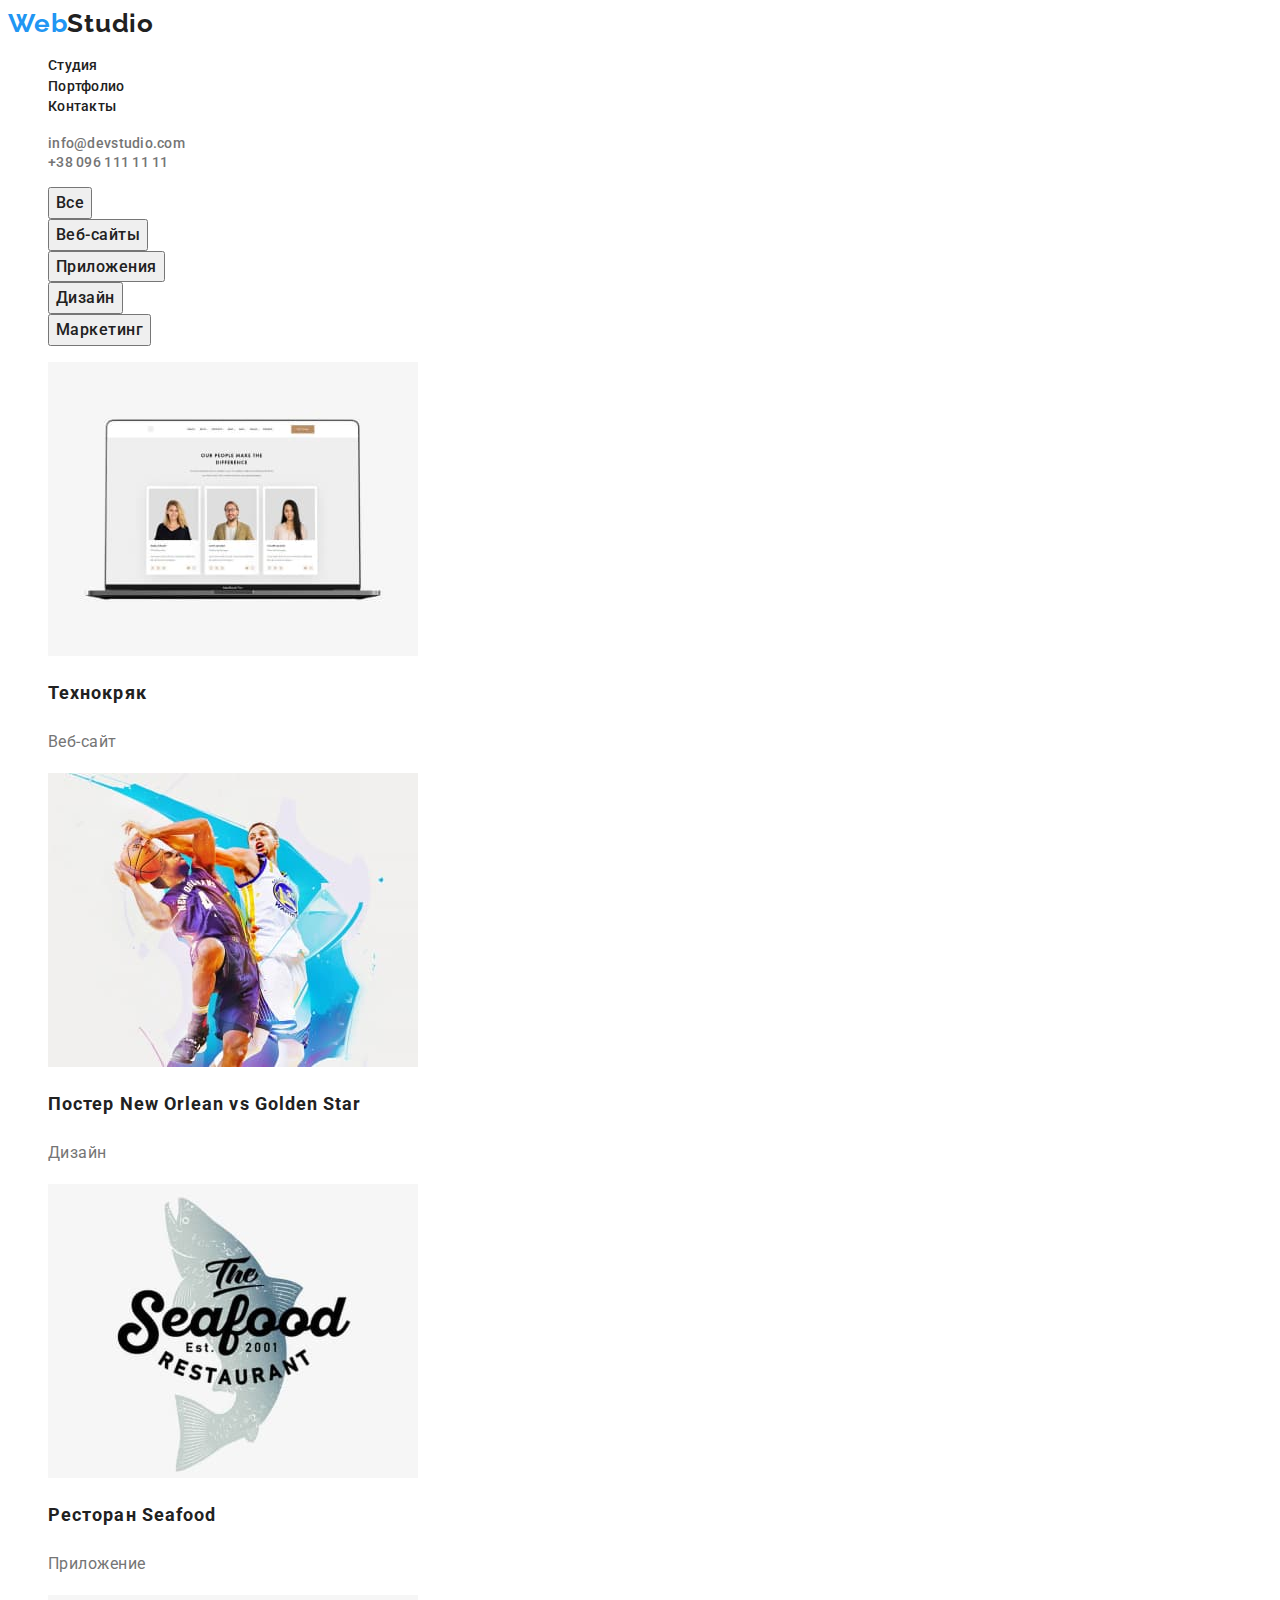
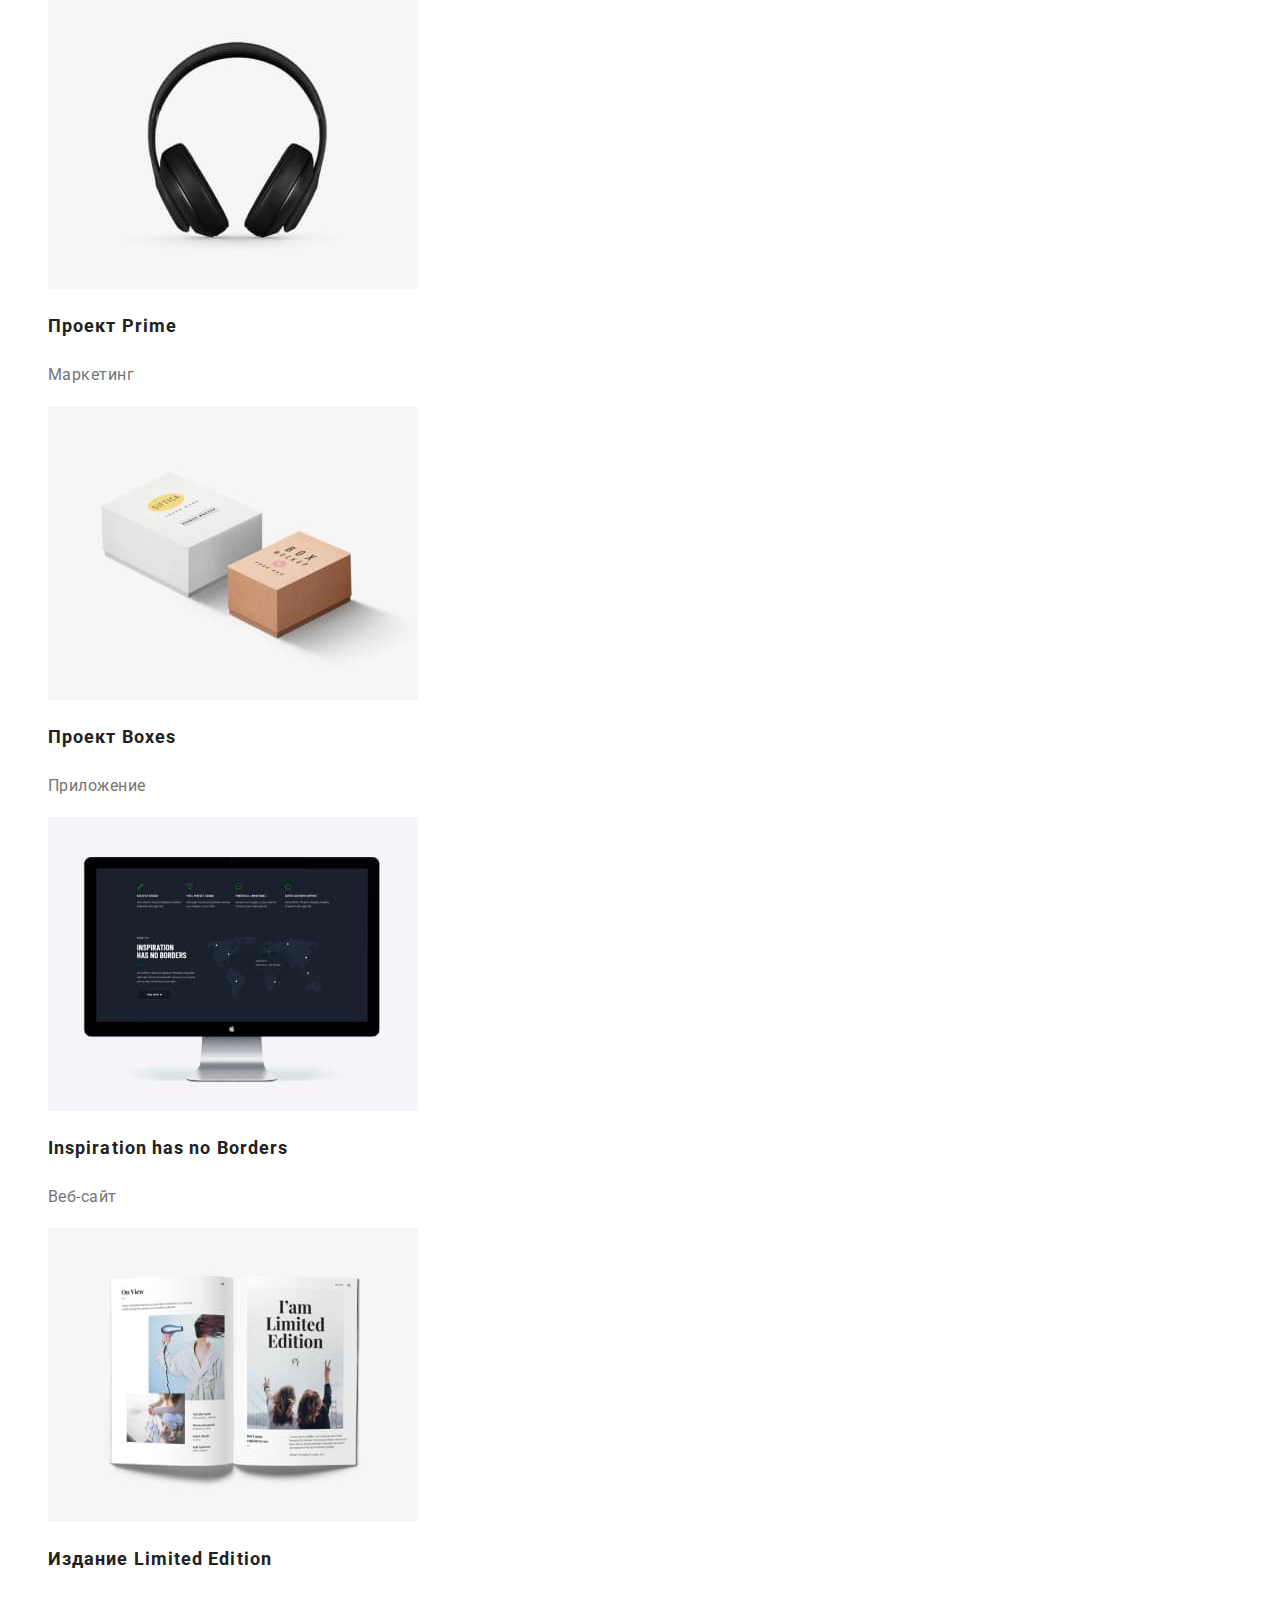
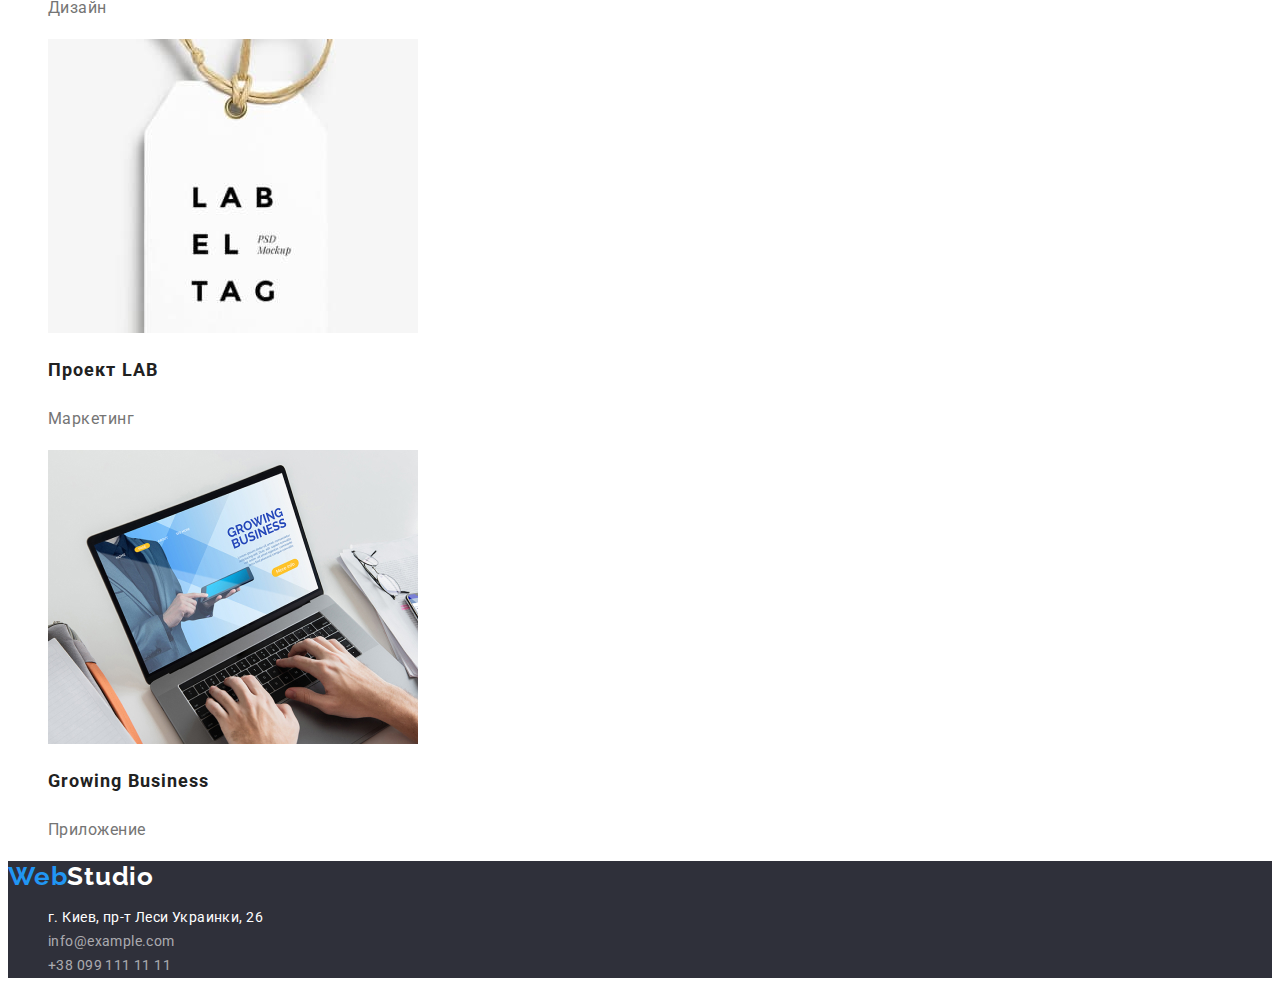
==== portfolio.html @ 57f0ae10 "css" ====
<!DOCTYPE html>
<html lang="ru">

<head>
    <meta charset="UTF-8">
    <meta http-equiv="X-UA-Compatible" content="IE=edge">
    <meta name="viewport" content="width=device-width, initial-scale=1.0">
    <title>homework2</title>
    <link rel="stylesheet" href="./css/style.css" />

    <link rel="preconnect" href="https://fonts.googleapis.com">
    <link rel="preconnect" href="https://fonts.gstatic.com" crossorigin>
    <link
        href="https://fonts.googleapis.com/css2?family=Montserrat:wght@400;700&family=Roboto:wght@400;500;700;900&display=swap"
        rel="stylesheet">
    <link
        href="https://fonts.googleapis.com/css2?family=Montserrat:wght@400;700&family=Raleway:wght@700&family=Roboto:wght@400;500;700&display=swap"
        rel="stylesheet">
</head>

<body>
    <header class="header">
        <nav>
            <a lang="en" href="" class="logotype link">Web<span class="header-logotype">Studio</span> </a>
            <ul>
                <li class="li">
                    <a href="./index.html" class="header-link link">Студия</a>
                </li>
                <li class="li">
                    <a href="./portfolio.html" class="header-link link">Портфолио</a>
                </li>
                <li class="li">
                    <a href="" class="header-link link">Контакты</a>
                </li>
            </ul>
        </nav>
        <ul>
            <li class="li">
                <a href="mailto:info@devstudio.com" class="header-contact link">info@devstudio.com</a>
            </li>
            <li class="li">
                <a href="tel:+380961111111" class="header-contact link">+38 096 111 11 11</a>
            </li>
        </ul>
    </header>



    <mail>
        <section class="portfolio">
            <h1 class="visually-hidden">портфолио</h1>
            <ul>
                <li class="li">
                    <button type="button" class="portfolio-button">Все</button>
                </li>
                <li class="li">
                    <button type="button" class="portfolio-button">Веб-сайты</button>
                </li>
                <li class="li">
                    <button type="button" class="portfolio-button">Приложения</button>
                </li>
                <li class="li">
                    <button type="button" class="portfolio-button">Дизайн</button>
                </li>
                <li class="li">
                    <button type="button" class="portfolio-button">Маркетинг</button>
                </li>
            </ul>
        </section>
        <section class="gallery">
            <h1 class="visually-hidden">галерея</h1>
            <ul>
                <li class="li">
                    <a href="">
                        <img src="./imeges/people.jpg" alt="фото людей" width="370px">
                    </a>
                    <h2 class="gallery-link-title">Технокряк</h2>
                    <p class="gallery-link-text"> Веб-сайт</p>
                </li>
                <li class="li">
                    <a href="">
                        <img src="./imeges/tew-оrlean.jpg" alt="два баскетболиста" width="370px">
                    </a>
                    <h2 class="gallery-link-title">Постер New Orlean vs Golden Star</h2>
                    <p class="gallery-link-text">Дизайн</p>
                </li>
                <li class="li">
                    <a href="">
                        <img src="./imeges/seafood.jpg" alt="рыба" width="370px">
                    </a>
                    <h2 class="gallery-link-title">Ресторан Seafood</h2>
                    <p class="gallery-link-text">Приложение</p>
                </li>
                <li class="li">
                    <a href="">
                        <img src="./imeges/prime.jpg" alt="наушники" width="370px">
                    </a>
                    <h2 class="gallery-link-title">Проект Prime</h2>
                    <p class="gallery-link-text">Маркетинг</p>
                </li>
                <li class="li">
                    <a href="">
                        <img src="./imeges/boxes.jpg" alt="две коробки" width="370px">
                    </a>
                    <h2 class="gallery-link-title">Проект Boxes</h2>
                    <p class="gallery-link-text">Приложение</p>
                </li>
                <li class="li">
                    <a href="">
                        <img src="./imeges/inspiration .jpg" alt="монитор" width="370px">
                    </a>
                    <h2 class="gallery-link-title">Inspiration has no Borders</h2>
                    <p class="gallery-link-text">Веб-сайт</p>
                </li>
                <li class="li">
                    <a href="">
                        <img src="./imeges/limited-edition.jpg" alt="журнал" width="370px">
                    </a>
                    <h2 class="gallery-link-title">Издание Limited Edition</h2>
                    <p class="gallery-link-text">Дизайн</p>
                </li>
                <li class="li">
                    <a href="">
                        <img src="./imeges/lab.jpg" alt="бирочки LAB" width="370px">
                    </a>
                    <h2 class="gallery-link-title">Проект LAB</h2>
                    <p class="gallery-link-text">Маркетинг</p>
                </li>
                <li class="li">
                    <a href="">
                        <img src="./imeges/growing-business.jpg" alt="ноутбук" width="370px">
                    </a>
                    <h2 class="gallery-link-title">Growing Business</h2>
                    <p class="gallery-link-text">Приложение</p>
                </li>
            </ul>
        </section>
    </mail>

    <footer class="footer">
        <a lang="en" href="" class="logotype link">Web<span class="footer-logotype">Studio</span> </a>

        <address class="footer-address">
            <ul>
                <li class="li footer-address-city"> г. Киев, пр-т Леси Украинки, 26 </li>
                <li class="li"><a href="mailto:info@example.com"
                        class="link footer-address-contact">info@example.com</a>
                </li>
                <li class="li"><a href="tel:+380991111111" class="link footer-address-contact">+38 099 111 11
                        11</a>
                </li>
            </ul>
        </address>

    </footer>
</body>

</html>
---- css/style.css ----
/* #212121 основной */
/* #757575 подписи */
/* #2196F3 акцент */
/* #FFFFFF */
:root {
    --title-color: #212121;
    --second-title-color: #212121;
    --accent-color: #2196F3;
    --nav-color: #212121;
    --text-color: #757575;
    --background-color: #2F303A;
}

body {
    font-family: "Roboto", san-serif;
}

.li {
    list-style-type: none;
}

.title {
    font-weight: 700;
    font-size: 36px;
    line-height: 42px;
    text-align: center;
    letter-spacing: 0.03em;
    color: var(--title-color);
}

/* --------------logotype------------- */
.logotype {
    font-family: 'Raleway';
    font-weight: 700;
    font-size: 26px;
    line-height: 1.19;
    letter-spacing: 0.03em;
    color: #2196F3;
}

.header-logotype {
    color: #212121;
}

.footer-logotype {
    color: #FFFFFF;
}

/* ----------------header----------------- */
.header-link {

    font-weight: 500;
    font-size: 14px;
    line-height: 1.4;
    letter-spacing: 0.02em;
    color: var(--nav-color);
}

.header-link:hover,
.header-link:focus {
    color: var(--accent-color);
}


.header-contact:hover,
.header-contact:focus {
    color: var(--accent-color);
}


.header-contact {
    font-weight: 500;
    font-size: 14px;
    line-height: 1.14;
    letter-spacing: 0.02em;
    color: #757575;
}



/* ----------------link--------------- */
.link {
    text-decoration: none;
}


/* ---------------hero-------------- */

.hero {
    background: var(--background-color);
}

.hero-title {
    font-weight: 900;
    font-size: 44px;
    line-height: 1.36;
    text-align: center;
    letter-spacing: 0.06em;
    text-transform: uppercase;
    color: #FFFFFF;
}

.hero-button {
    font-family: inherit;
    font-weight: 700;
    font-size: 16px;
    line-height: 1.88;
    display: flex;
    align-items: center;
    text-align: center;
    letter-spacing: 0.06em;
    color: #FFFFFF;
    background: var(--accent-color);
}

.visually-hidden {
    position: absolute;
    width: 1px;
    height: 1px;
    margin: -1px;
    border: 0;
    padding: 0;

    white-space: nowrap;
    clip-path: inset(100%);
    clip: rect(0 0 0 0);
    overflow: hidden;
}

/* -------------------about--------------- */
.about-title {}

.about-text {
    font-weight: 400;
    font-size: 14px;
    line-height: 1.71;
    letter-spacing: 0.03em;
    color: var(--text-color)
}

/* ------------------we-doing----------------- */

/* -----------------team-------------------- */

.team-post-title {
    font-weight: 500;
    font-size: 16px;
    line-height: 1.19;
    text-align: center;
    letter-spacing: 0.03em;
    color: var(--title-color)
}

.team-text {
    font-weight: 400;
    font-size: 16px;
    line-height: 1.19;
    text-align: center;
    letter-spacing: 0.03em;
    color: #757575;
}

/* ---------------footer------------------ */
.footer {
    background: var(--background-color);
}

.footer-address {
    font-style: normal;
    font-weight: 400;
    font-size: 14px;
    line-height: 1.71;
    letter-spacing: 0.03em;
}

.footer-address-city {
    color: #FFFFFF;
}

.footer-address-contact {
    color: rgba(255, 255, 255, 0.6);
}

/* ------------------portfolio---------------- */

.portfolio-button {
    font-family: inherit;
    font-weight: 500;
    font-size: 16px;
    line-height: 1.62;
    text-align: center;
    letter-spacing: 0.03em;
    color: #212121;
}


.portfolio-button:hover,
.portfolio-button:focus {
    color: #FFFFFF;
    background: var(--accent-color);
}

/* ---------------------gallery--------------- */
.gallery-link-title {
    font-weight: 700;
    font-size: 18px;
    line-height: 2.00;
    letter-spacing: 0.06em;
    color: var(--second-title-color);
}

.gallery-link-text {
    font-weight: 400;
    font-size: 16px;
    line-height: 1.88;
    letter-spacing: 0.03em;
    color: var(--text-color);
}
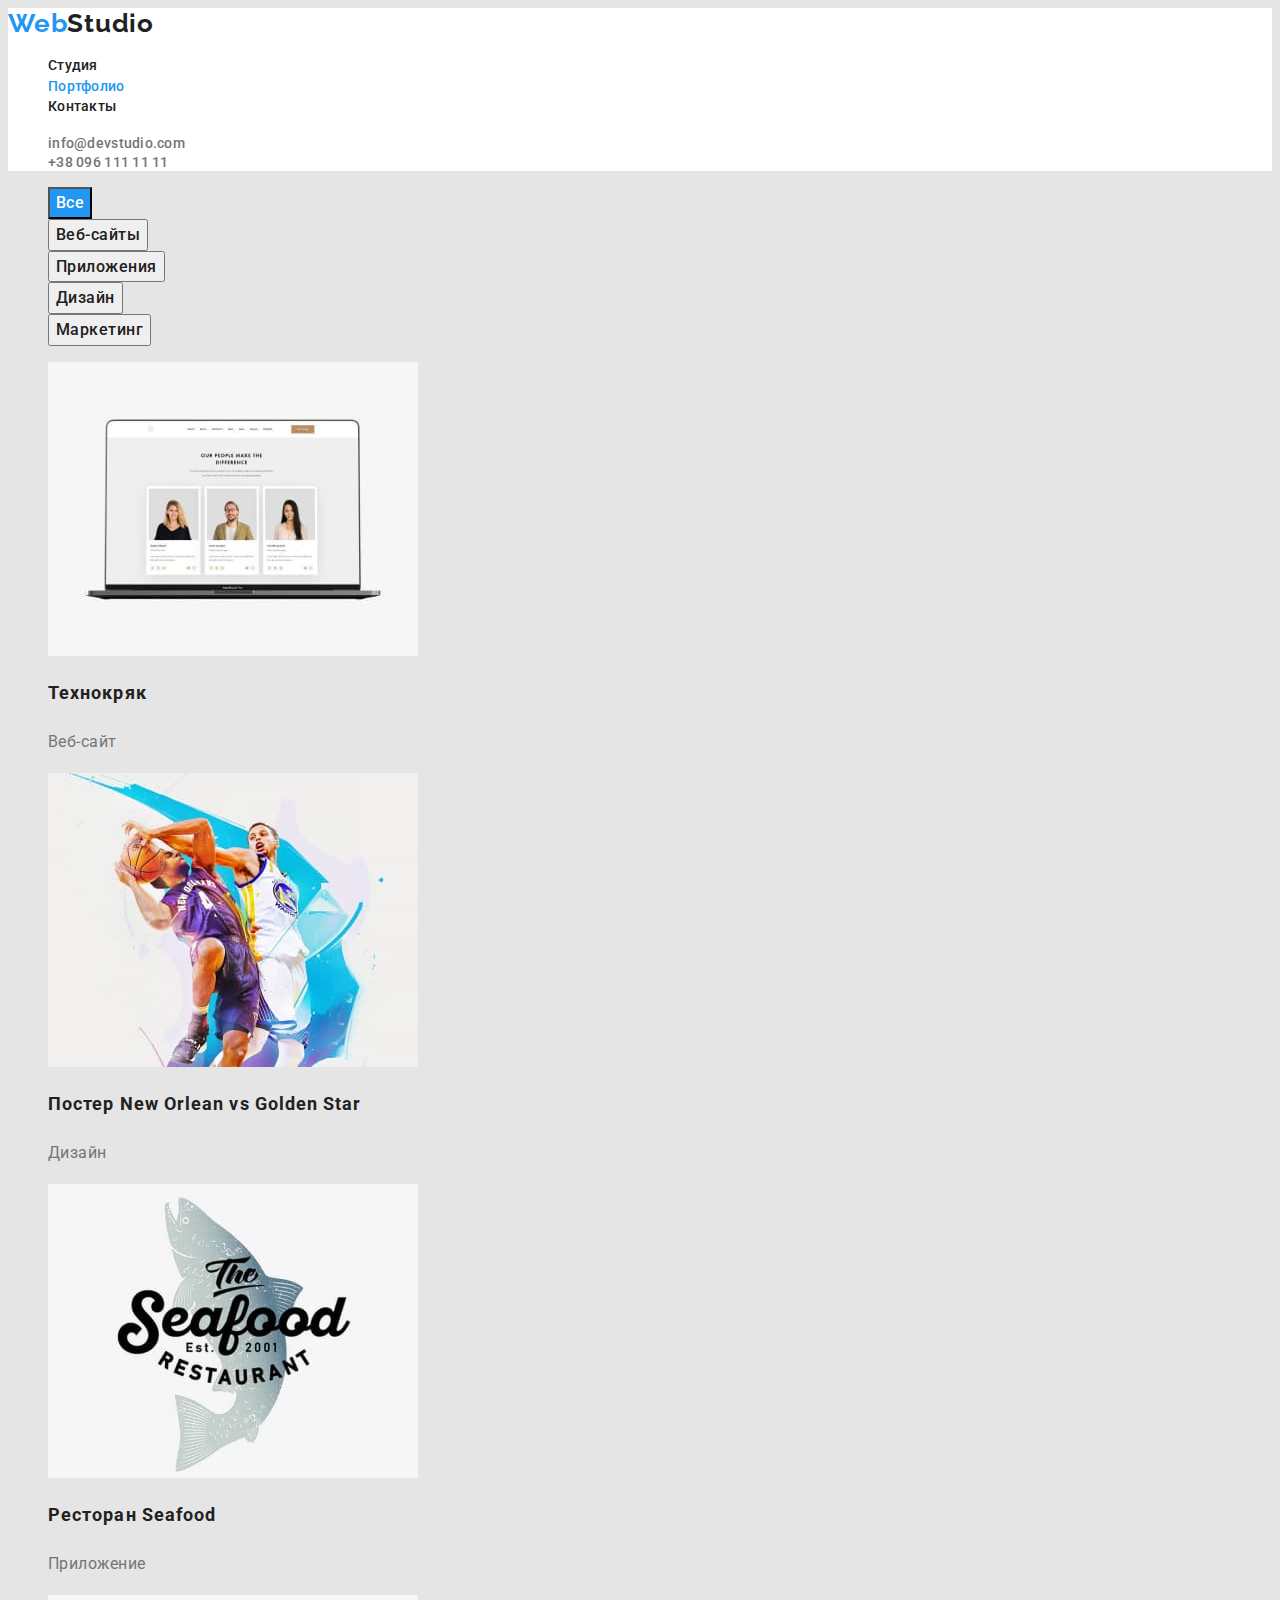
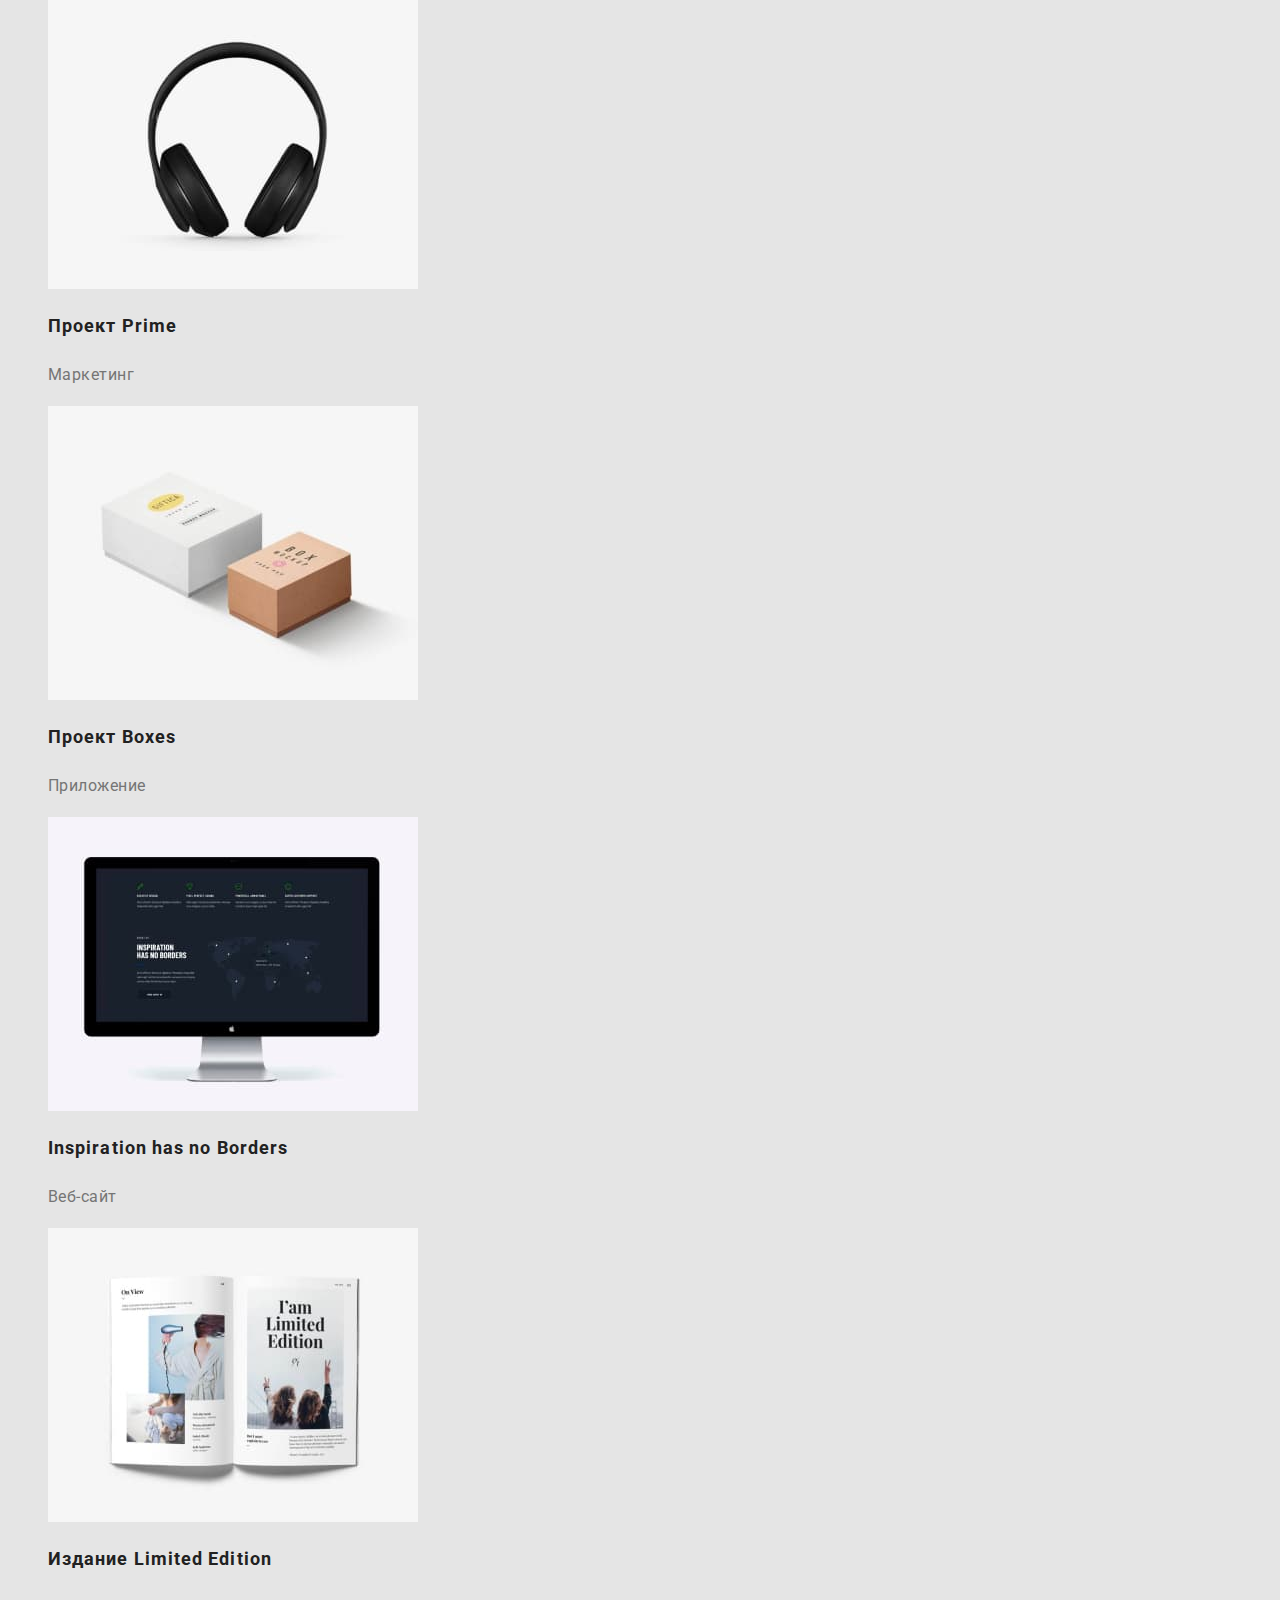
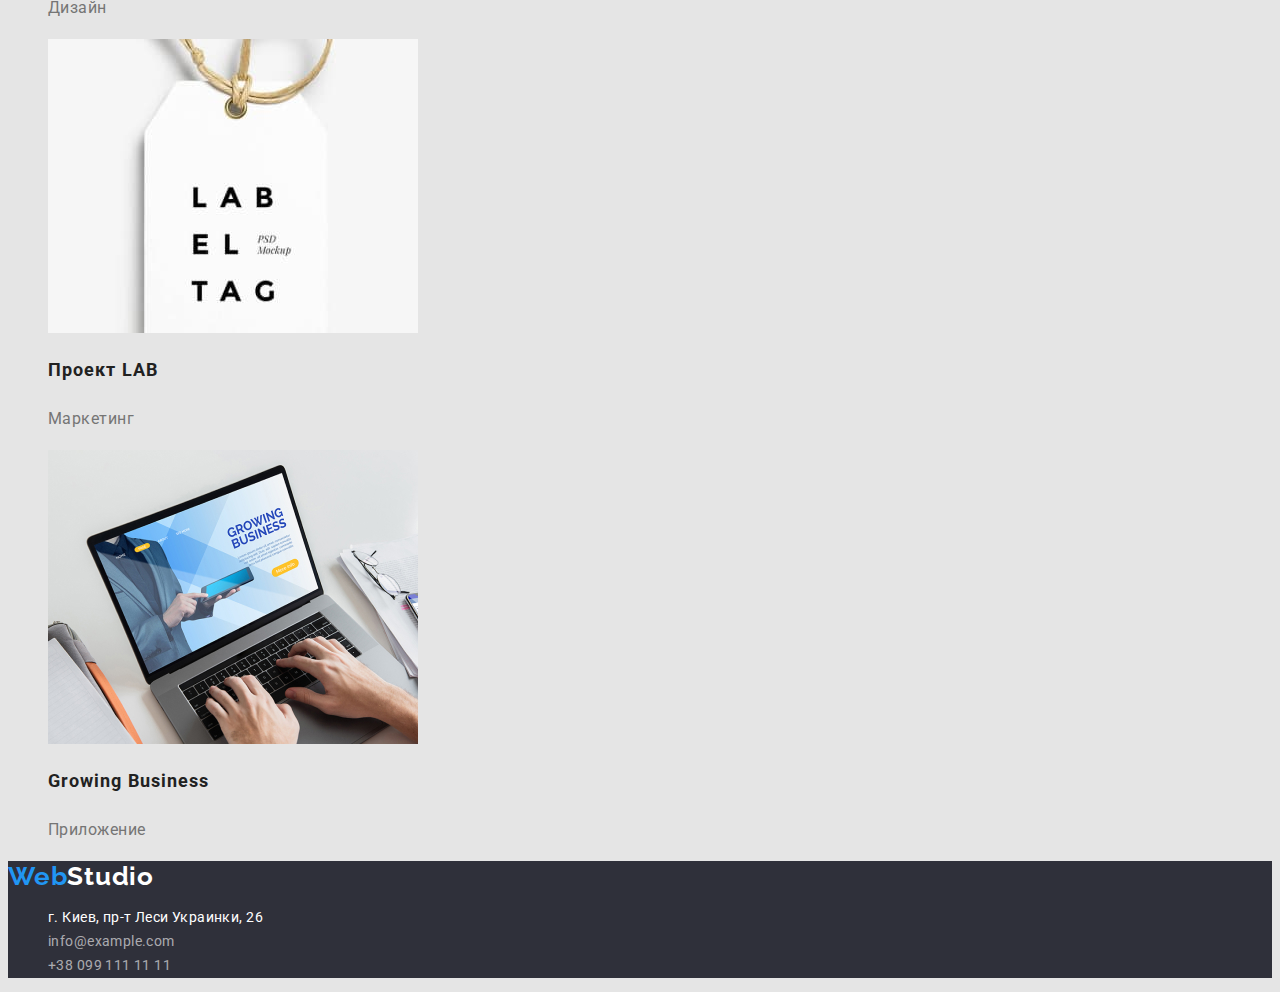
==== commit 2247122d: "list-color-button" ====
--- a/portfolio.html
+++ b/portfolio.html
@@ -11,10 +11,7 @@
     <link rel="preconnect" href="https://fonts.googleapis.com">
     <link rel="preconnect" href="https://fonts.gstatic.com" crossorigin>
     <link
-        href="https://fonts.googleapis.com/css2?family=Montserrat:wght@400;700&family=Roboto:wght@400;500;700;900&display=swap"
-        rel="stylesheet">
-    <link
-        href="https://fonts.googleapis.com/css2?family=Montserrat:wght@400;700&family=Raleway:wght@700&family=Roboto:wght@400;500;700&display=swap"
+        href="https://fonts.googleapis.com/css2?family=Raleway:wght@700&family=Roboto:wght@400;500;700;900&display=swap"
         rel="stylesheet">
 </head>
 
@@ -22,23 +19,23 @@
     <header class="header">
         <nav>
             <a lang="en" href="" class="logotype link">Web<span class="header-logotype">Studio</span> </a>
-            <ul>
-                <li class="li">
+            <ul class="list">
+                <li>
                     <a href="./index.html" class="header-link link">Студия</a>
                 </li>
-                <li class="li">
-                    <a href="./portfolio.html" class="header-link link">Портфолио</a>
+                <li>
+                    <a href="./portfolio.html" class="header-link link current">Портфолио</a>
                 </li>
-                <li class="li">
+                <li>
                     <a href="" class="header-link link">Контакты</a>
                 </li>
             </ul>
         </nav>
-        <ul>
-            <li class="li">
+        <ul class="list">
+            <li>
                 <a href="mailto:info@devstudio.com" class="header-contact link">info@devstudio.com</a>
             </li>
-            <li class="li">
+            <li>
                 <a href="tel:+380961111111" class="header-contact link">+38 096 111 11 11</a>
             </li>
         </ul>
@@ -46,107 +43,117 @@
 
 
 
-    <mail>
+    <main>
         <section class="portfolio">
             <h1 class="visually-hidden">портфолио</h1>
-            <ul>
-                <li class="li">
-                    <button type="button" class="portfolio-button">Все</button>
+            <ul class="list">
+                <li>
+                    <button type="button" class="portfolio-button portfolio-button-oll button">Все</button>
                 </li>
-                <li class="li">
-                    <button type="button" class="portfolio-button">Веб-сайты</button>
+                <li>
+                    <button type="button" class="portfolio-button button">Веб-сайты</button>
                 </li>
-                <li class="li">
-                    <button type="button" class="portfolio-button">Приложения</button>
+                <li>
+                    <button type="button" class="portfolio-button button">Приложения</button>
                 </li>
-                <li class="li">
-                    <button type="button" class="portfolio-button">Дизайн</button>
+                <li>
+                    <button type="button" class="portfolio-button button">Дизайн</button>
                 </li>
-                <li class="li">
-                    <button type="button" class="portfolio-button">Маркетинг</button>
+                <li>
+                    <button type="button" class="portfolio-button button">Маркетинг</button>
+                </li>
+            </ul>
+
+            <ul class="gallery list">
+                <li>
+                    <a href="" class="link">
+                        <img src="./imeges/people.jpg" alt="фото людей" width="370px">
+
+                        <h2 class="gallery-link-title">Технокряк</h2>
+                        <p class="gallery-link-text"> Веб-сайт</p>
+                    </a>
+                </li>
+                <li>
+                    <a href="" class="link">
+                        <img src="./imeges/tew-оrlean.jpg" alt="два баскетболиста" width="370px">
+
+                        <h2 class="gallery-link-title">Постер <span lang="en">New Orlean vs Golden Star</span> </h2>
+                        <p class="gallery-link-text">Дизайн</p>
+                    </a>
+                </li>
+                <li>
+                    <a href="" class="link">
+                        <img src="./imeges/seafood.jpg" alt="рыба" width="370px">
+
+                        <h2 class="gallery-link-title">Ресторан <span lang="en">Seafood</span></h2>
+                        <p class="gallery-link-text">Приложение</p>
+                    </a>
+                </li>
+                <li>
+                    <a href="" class="link">
+                        <img src="./imeges/prime.jpg" alt="наушники" width="370px">
+
+                        <h2 class="gallery-link-title">Проект <span lang="en">Prime</span></h2>
+                        </h2>
+                        <p class="gallery-link-text">Маркетинг</p>
+                    </a>
+                </li>
+                <li>
+                    <a href="" class="link">
+                        <img src="./imeges/boxes.jpg" alt="две коробки" width="370px">
+
+                        <h2 class="gallery-link-title">Проект <span lang="en">Boxes</span></h2>
+                        </h2>
+                        <p class="gallery-link-text">Приложение</p>
+                    </a>
+                </li>
+                <li>
+                    <a href="" class="link">
+                        <img src="./imeges/inspiration .jpg" alt="монитор" width="370px">
+
+                        <h2 class="gallery-link-title" lang="en">Inspiration has no Borders</h2>
+                        <p class="gallery-link-text">Веб-сайт</p>
+                    </a>
+                </li>
+                <li>
+                    <a href="" class="link">
+                        <img src="./imeges/limited-edition.jpg" alt="журнал" width="370px">
+
+                        <h2 class="gallery-link-title">Издание <span lang="en">Limited Edition</span></h2>
+                        </h2>
+                        <p class="gallery-link-text">Дизайн</p>
+                    </a>
+                </li>
+                <li>
+                    <a href="" class="link">
+                        <img src="./imeges/lab.jpg" alt="бирочки LAB" width="370px">
+
+                        <h2 class="gallery-link-title">Проект <span lang="en">LAB</span></h2>
+                        </h2>
+                        <p class="gallery-link-text">Маркетинг</p>
+                    </a>
+                </li>
+                <li>
+                    <a href="" class="link">
+                        <img src="./imeges/growing-business.jpg" alt="ноутбук" width="370px">
+
+                        <h2 class="gallery-link-title" lang="en">Growing Business</h2>
+                        <p class="gallery-link-text">Приложение</p>
+                    </a>
                 </li>
             </ul>
         </section>
-        <section class="gallery">
-            <h1 class="visually-hidden">галерея</h1>
-            <ul>
-                <li class="li">
-                    <a href="">
-                        <img src="./imeges/people.jpg" alt="фото людей" width="370px">
-                    </a>
-                    <h2 class="gallery-link-title">Технокряк</h2>
-                    <p class="gallery-link-text"> Веб-сайт</p>
-                </li>
-                <li class="li">
-                    <a href="">
-                        <img src="./imeges/tew-оrlean.jpg" alt="два баскетболиста" width="370px">
-                    </a>
-                    <h2 class="gallery-link-title">Постер New Orlean vs Golden Star</h2>
-                    <p class="gallery-link-text">Дизайн</p>
-                </li>
-                <li class="li">
-                    <a href="">
-                        <img src="./imeges/seafood.jpg" alt="рыба" width="370px">
-                    </a>
-                    <h2 class="gallery-link-title">Ресторан Seafood</h2>
-                    <p class="gallery-link-text">Приложение</p>
-                </li>
-                <li class="li">
-                    <a href="">
-                        <img src="./imeges/prime.jpg" alt="наушники" width="370px">
-                    </a>
-                    <h2 class="gallery-link-title">Проект Prime</h2>
-                    <p class="gallery-link-text">Маркетинг</p>
-                </li>
-                <li class="li">
-                    <a href="">
-                        <img src="./imeges/boxes.jpg" alt="две коробки" width="370px">
-                    </a>
-                    <h2 class="gallery-link-title">Проект Boxes</h2>
-                    <p class="gallery-link-text">Приложение</p>
-                </li>
-                <li class="li">
-                    <a href="">
-                        <img src="./imeges/inspiration .jpg" alt="монитор" width="370px">
-                    </a>
-                    <h2 class="gallery-link-title">Inspiration has no Borders</h2>
-                    <p class="gallery-link-text">Веб-сайт</p>
-                </li>
-                <li class="li">
-                    <a href="">
-                        <img src="./imeges/limited-edition.jpg" alt="журнал" width="370px">
-                    </a>
-                    <h2 class="gallery-link-title">Издание Limited Edition</h2>
-                    <p class="gallery-link-text">Дизайн</p>
-                </li>
-                <li class="li">
-                    <a href="">
-                        <img src="./imeges/lab.jpg" alt="бирочки LAB" width="370px">
-                    </a>
-                    <h2 class="gallery-link-title">Проект LAB</h2>
-                    <p class="gallery-link-text">Маркетинг</p>
-                </li>
-                <li class="li">
-                    <a href="">
-                        <img src="./imeges/growing-business.jpg" alt="ноутбук" width="370px">
-                    </a>
-                    <h2 class="gallery-link-title">Growing Business</h2>
-                    <p class="gallery-link-text">Приложение</p>
-                </li>
-            </ul>
-        </section>
-    </mail>
+    </main>
 
     <footer class="footer">
         <a lang="en" href="" class="logotype link">Web<span class="footer-logotype">Studio</span> </a>
 
         <address class="footer-address">
-            <ul>
-                <li class="li footer-address-city"> г. Киев, пр-т Леси Украинки, 26 </li>
-                <li class="li"><a href="mailto:info@example.com"
-                        class="link footer-address-contact">info@example.com</a>
+            <ul class="list">
+                <li class="footer-address-city"> г. Киев, пр-т Леси Украинки, 26 </li>
+                <li><a href="mailto:info@example.com" class="link footer-address-contact">info@example.com</a>
                 </li>
-                <li class="li"><a href="tel:+380991111111" class="link footer-address-contact">+38 099 111 11
+                <li><a href="tel:+380991111111" class="link footer-address-contact">+38 099 111 11
                         11</a>
                 </li>
             </ul>
--- a/css/style.css
+++ b/css/style.css
@@ -1,22 +1,27 @@
 /* #212121 основной */
 /* #757575 подписи */
 /* #2196F3 акцент */
-/* #FFFFFF */
+/* #FFFFFF акцент */
 :root {
     --title-color: #212121;
     --second-title-color: #212121;
     --accent-color: #2196F3;
+    --accent-second-color: #FFFFFF;
     --nav-color: #212121;
     --text-color: #757575;
-    --background-color: #2F303A;
+    --background-accent-color: #2F303A;
+    --background-color: #E5E5E5;
+    --portfolio-button-color: #212121;
+    --background-section-color: #F5F4FA;
 }
 
 body {
     font-family: "Roboto", san-serif;
-}
-
-.li {
-    list-style-type: none;
+    background: var(--background-color);
+}
+
+.list {
+    list-style: none;
 }
 
 .title {
@@ -26,6 +31,10 @@
     text-align: center;
     letter-spacing: 0.03em;
     color: var(--title-color);
+}
+
+.button {
+    cursor: pointer;
 }
 
 /* --------------logotype------------- */
@@ -35,18 +44,22 @@
     font-size: 26px;
     line-height: 1.19;
     letter-spacing: 0.03em;
-    color: #2196F3;
+    color: var(--accent-color);
 }
 
 .header-logotype {
-    color: #212121;
+    color: var(--title-color);
 }
 
 .footer-logotype {
-    color: #FFFFFF;
+    color: var(--accent-second-color);
 }
 
 /* ----------------header----------------- */
+.header {
+    background-color: var(--accent-second-color);
+}
+
 .header-link {
 
     font-weight: 500;
@@ -57,37 +70,38 @@
 }
 
 .header-link:hover,
-.header-link:focus {
-    color: var(--accent-color);
-}
-
-
+.header-link:focus,
 .header-contact:hover,
 .header-contact:focus {
     color: var(--accent-color);
 }
 
 
+
 .header-contact {
     font-weight: 500;
     font-size: 14px;
     line-height: 1.14;
     letter-spacing: 0.02em;
-    color: #757575;
-}
-
+    color: var(--text-color);
+}
+
+.header-link.link.current {
+    color: var(--accent-color);
+}
 
 
 /* ----------------link--------------- */
 .link {
     text-decoration: none;
+
 }
 
 
 /* ---------------hero-------------- */
 
 .hero {
-    background: var(--background-color);
+    background: var(--background-accent-color);
 }
 
 .hero-title {
@@ -97,7 +111,7 @@
     text-align: center;
     letter-spacing: 0.06em;
     text-transform: uppercase;
-    color: #FFFFFF;
+    color: var(--accent-second-color);
 }
 
 .hero-button {
@@ -109,7 +123,7 @@
     align-items: center;
     text-align: center;
     letter-spacing: 0.06em;
-    color: #FFFFFF;
+    color: var(--accent-second-color);
     background: var(--accent-color);
 }
 
@@ -128,10 +142,18 @@
 }
 
 /* -------------------about--------------- */
-.about-title {}
+.about-title {
+
+    font-size: 14px;
+    line-height: 16px;
+    letter-spacing: 0.03em;
+    text-transform: uppercase;
+
+    color: var(--second-title-color);
+}
 
 .about-text {
-    font-weight: 400;
+
     font-size: 14px;
     line-height: 1.71;
     letter-spacing: 0.03em;
@@ -141,6 +163,9 @@
 /* ------------------we-doing----------------- */
 
 /* -----------------team-------------------- */
+.team {
+    background: var(--background-section-color);
+}
 
 .team-post-title {
     font-weight: 500;
@@ -152,17 +177,17 @@
 }
 
 .team-text {
-    font-weight: 400;
+
     font-size: 16px;
     line-height: 1.19;
     text-align: center;
     letter-spacing: 0.03em;
-    color: #757575;
+    color: var(--text-color);
 }
 
 /* ---------------footer------------------ */
 .footer {
-    background: var(--background-color);
+    background: var(--background-accent-color);
 }
 
 .footer-address {
@@ -174,13 +199,20 @@
 }
 
 .footer-address-city {
-    color: #FFFFFF;
+    color: var(--accent-second-color);
 }
 
 .footer-address-contact {
     color: rgba(255, 255, 255, 0.6);
 }
 
+.footer-address-city:hover,
+.footer-address-city:focus,
+.footer-address-contact:hover,
+.footer-address-contact:focus {
+    color: var(--accent-color);
+}
+
 /* ------------------portfolio---------------- */
 
 .portfolio-button {
@@ -190,13 +222,17 @@
     line-height: 1.62;
     text-align: center;
     letter-spacing: 0.03em;
-    color: #212121;
-}
-
+    color: var(--portfolio-button-color);
+}
+
+.portfolio-button.portfolio-button-oll {
+    color: var(--accent-second-color);
+    background: var(--accent-color);
+}
 
 .portfolio-button:hover,
 .portfolio-button:focus {
-    color: #FFFFFF;
+    color: var(--accent-second-color);
     background: var(--accent-color);
 }
 
@@ -210,7 +246,6 @@
 }
 
 .gallery-link-text {
-    font-weight: 400;
     font-size: 16px;
     line-height: 1.88;
     letter-spacing: 0.03em;
